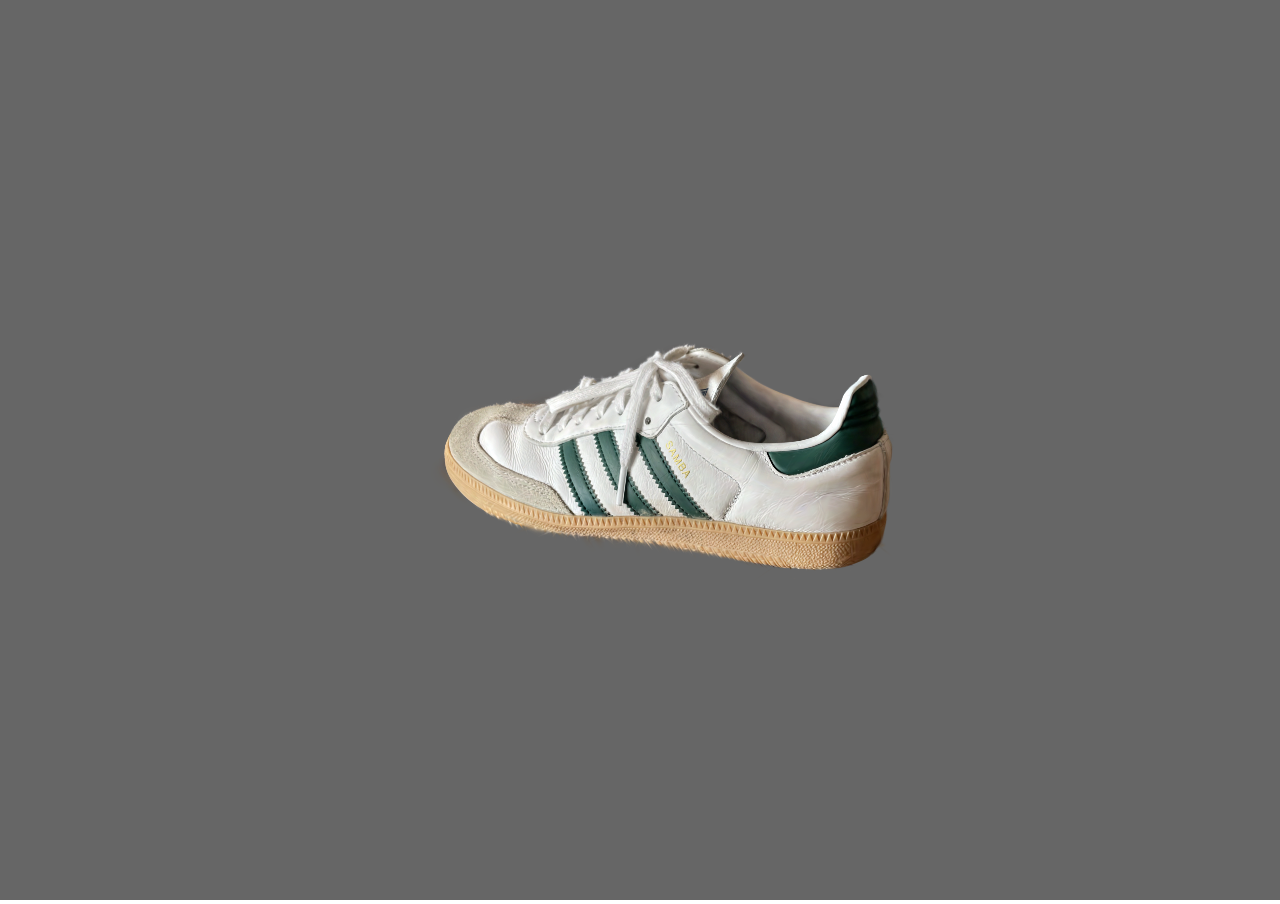
==== acier_inoxydable/index.html @ 03d0d955 "Add files via upload" ====
<!DOCTYPE html>
<html lang="en">
    <head>
        <title>SuperSplat Viewer</title>
        <meta charset="UTF-8">
        <meta name="viewport" content="width=device-width, initial-scale=1.0, maximum-scale=1.0, user-scalable=no, viewport-fit=cover">
        <base href="/">
        <style>
            * {
                margin: 0;
                padding: 0;
                touch-action: none;
            }
            body {
                overflow: hidden;
                font-family: 'Arial', sans-serif;
                user-select: none;
                -webkit-user-select: none;
                -webkit-touch-callout: none;
            }
            .hidden {
                display: none !important;
            }
            #ui {
                position: fixed;
                top: 0;
                left: 0;
                width: 100%;
                height: 100%;
                pointer-events: none;
            }
            #ui * {
                pointer-events: auto;
            }
            #infoPanel {
                position: fixed;
                top: 0;
                left: 0;
                width: 100%;
                height: 100%;
                background-color: rgba(0, 0, 0, 0.3);
            }
            #infoPanel > #infoPanelContent {
                position: absolute;
                top: 40px;
                left: 50%;
                transform: translate(-50%, 0);
                min-height: 280px;
                min-width: 320px;
                padding: 8px;
                border-radius: 24px;
                color: black;
                background-color: #eeed;
                display: flex;
                flex-direction: column;
            }
            #infoPanel > #infoPanelContent > #header {
                font-size: 24px;
                font-weight: bold;
                padding-bottom: 16px;
                color: #444;
                display: none;
            }
            #infoPanel > #infoPanelContent > #tabs {
                display: flex;
                gap: 16px;
                background-color: #666;
                padding: 8px;
                border-radius: 22px;
            }
            #infoPanel > #infoPanelContent > #tabs > .tab {
                padding: 8px;
                border-radius: 16px;
                cursor: pointer;
                flex-grow: 1;
                text-align: center;
                font-weight: bold;
                font-size: 14px;
                color: #222;
                transition: background-color 250ms ease;
            }
            #infoPanel > #infoPanelContent > #tabs > .tab:hover {
                background-color: #eee;
            }
            #infoPanel > #infoPanelContent > #tabs > .tab.active {
                background-color: #eee;
            }
            #infoPanel > #infoPanelContent > #infoPanels {
                padding: 16px;
            }
            #infoPanel > #infoPanelContent .control-item {
                display: flex;
                justify-content: space-between;
                gap: 32px;
                line-height: 1.5;
            }
            #infoPanel > #infoPanelContent > #infoPanels h1 {
                font-size: 14px;
                font-weight: bold;
                padding: 0 0 6px 0;
            }
            #infoPanel > #infoPanelContent .control-item > .control-action {
                text-align: left;
                color: #333;
            }
            #infoPanel > #infoPanelContent .control-item > .control-key {
                text-align: right;
                color: #666;
            }
            #infoPanel > #infoPanelContent .control-spacer {
                border-bottom: 1px dashed #666;
                margin: 10px 0;
            }
            
            /* loadingWrap */
            
            #loadingWrap {
                position: fixed;
                bottom: 120px;
                left: 50%;
                transform: translate(-50%, 0);
                width: 380px;
            
                display: flex;
                flex-direction: column;
            
                padding: 16px;
            }
            #loadingWrap > #loadingText {
                font-size: 18px;
                color: white;
                text-align: center;
                text-shadow: 0 0 4px rgba(0, 0, 0, 0.5);
            }
            #loadingWrap > #loadingBar {
                width: 100%;
                height: 10px;
                margin-top: 8px;
                border-radius: 4px;
                overflow: hidden;
            }
            
            /* controlsWrap */
            
            #controlsWrap {
                position: absolute;
                left: max(16px, env(safe-area-inset-left));
                right: max(16px, env(safe-area-inset-right));
                bottom: max(16px, env(safe-area-inset-bottom));
            
                display: flex;
                flex-direction: column;
            }
            
            #controlsWrap.faded-in {
                visibility: visible;
                opacity: 1;
                transition: opacity 0.5s ease-out;
            }
            #controlsWrap.faded-out {
                visibility: hidden;
                opacity: 0;
                transition: visibility 0s 0.5s, opacity 0.5s ease-out;
            }
            
            #controlsWrap > #timelineContainer {
                height: 30px;
                cursor: pointer;
            }
            #controlsWrap > #timelineContainer > #line {
                width: 100%;
                height: 50%;
                border-bottom: 1px solid #8888;
            }
            #controlsWrap > #timelineContainer > #handle {
                position: absolute;
                top: 15.5px;
                width: 10px;
                height: 10px;
                transform: translate(-50%, -50%);
                border: 1px solid black;
                border-radius: 50%;
                background-color: #fff8;
            }
            #controlsWrap > #timelineContainer > #time {
                position: absolute;
                top: 0;
                padding: 2px 4px;
                transform: translate(-50%, -100%);
                font-size: 12px;
                color: white;
                background-color: rgba(0, 0, 0, 0.5);
                border-radius: 4px;
            }
            #controlsWrap > #buttonContainer {
                display: flex;
                gap: 8px;
            }
            
            /* spacer */
            
            .spacer {
                flex-grow: 1;
            }
            
            /* settingsPanel */
            
            #settingsPanel {
                position: fixed;
                right: max(16px, env(safe-area-inset-right));
                bottom: calc(max(16px, env(safe-area-inset-bottom)) + 70px);
                padding: 10px;
                color: #eee;
                background-color: rgba(0, 0, 0, 0.3);
                border-radius: 8px;
            
                display: flex;
                flex-direction: column;
                align-items: flex-end;
                gap: 4px;
            
                font-size: 14px;
            }
            #settingsPanel > .settingsRow {
                display: flex;
                gap: 4px;
                width: 100%;
                
            }
            #settingsPanel > .settingsRow > .button {
                padding: 10px 0px;
                flex-grow: 1;
            }
            
            /* toggleWrap */
            
            .toggleWrap {
                position: relative;
                background-color: #dddd;
                border: 1px solid #888;
                border-radius: 8px;
                height: 40px;
                width: 120px;
            }
            .toggleWrap > .toggleHighlight {
                position: absolute;
                left: 0;
                width: 50%;
                height: 100%;
                background-color: #eee;
                border-radius: 8px;
                transition: left 0.1s ease-out;
            }
            .toggleWrap > .toggleHighlight.right {
                left: 60px;
            }
            .toggleWrap > button {
                position: absolute;
                width: 60px;
                height: 100%;
                border: 0;
                border-radius: 8px;
            
                cursor: pointer;
                font-size: 14px;
                letter-spacing: -0.25px;
            
                color: #222;
                background-color: transparent;
            
                appearance: none;
            }
            .toggleWrap > button:hover {
                color: black;
            }
            .toggleWrap > button.left {
                left: 0;
            }
            .toggleWrap > button.right {
                right: 0;
            }
            
            /* button */
            .button {
                width: 40px;
                height: 40px;
                padding: 0;
                margin: 0;
                color: #222;
                background-color: #dddd;
                border: 1px solid #888;
                border-radius: 8px;
                cursor: pointer;
            
                /* font-weight: bold; */
                font-size: 14px;
                letter-spacing: -0.25px;
            }
            .button:hover {
                background-color: #eee;
            }
            .button > svg {
                display: block;
                margin: auto;
            }
            #poster {
                display: none;
                position: absolute;
                top: 0;
                left: 0;
                width: 100%;
                height: 100%;
                background-size: cover;
                background-position: center;
                background-repeat: no-repeat;
            }
            button {
                color: #222;
            }
            button:active {
                outline: none;
            }
            #joystickBase {
                position: absolute;
                width: 96px;
                height: 96px;
                transform: translate(-50%, -50%);
                border-radius: 50%;
                touch-action: none;
            
                background: radial-gradient(circle at center, #0000 50%, #000f 100%);
                background-color: #0002;
            }
            
            #joystickBase > #joystick {
                position: absolute;
                width: 48px;
                height: 48px;
                transform: translate(-50%, -50%);
                border-radius: 50%;
                touch-action: none;
            
                background-color: #fff8;
            }
        </style>
        <script type="module">
            const url = new URL(location.href);
            const settingsUrl = url.searchParams.has('settings') ? url.searchParams.get('settings') : './settings.json';
            const contentUrl = url.searchParams.has('content') ? url.searchParams.get('content') : './scene.compressed.ply';
            window.sse = {
                settings: {"camera":{"fov":50,"position":[-3.870187282562256,2.574528932571411,4.344010829925537],"target":[-0.36503333836668267,0.1087944212229579,-0.03315432709430602],"startAnim":"none","animTrack":null},"background":{"color":[0.4,0.4,0.4]},"animTracks":[]},
                contentUrl: "[data-uri]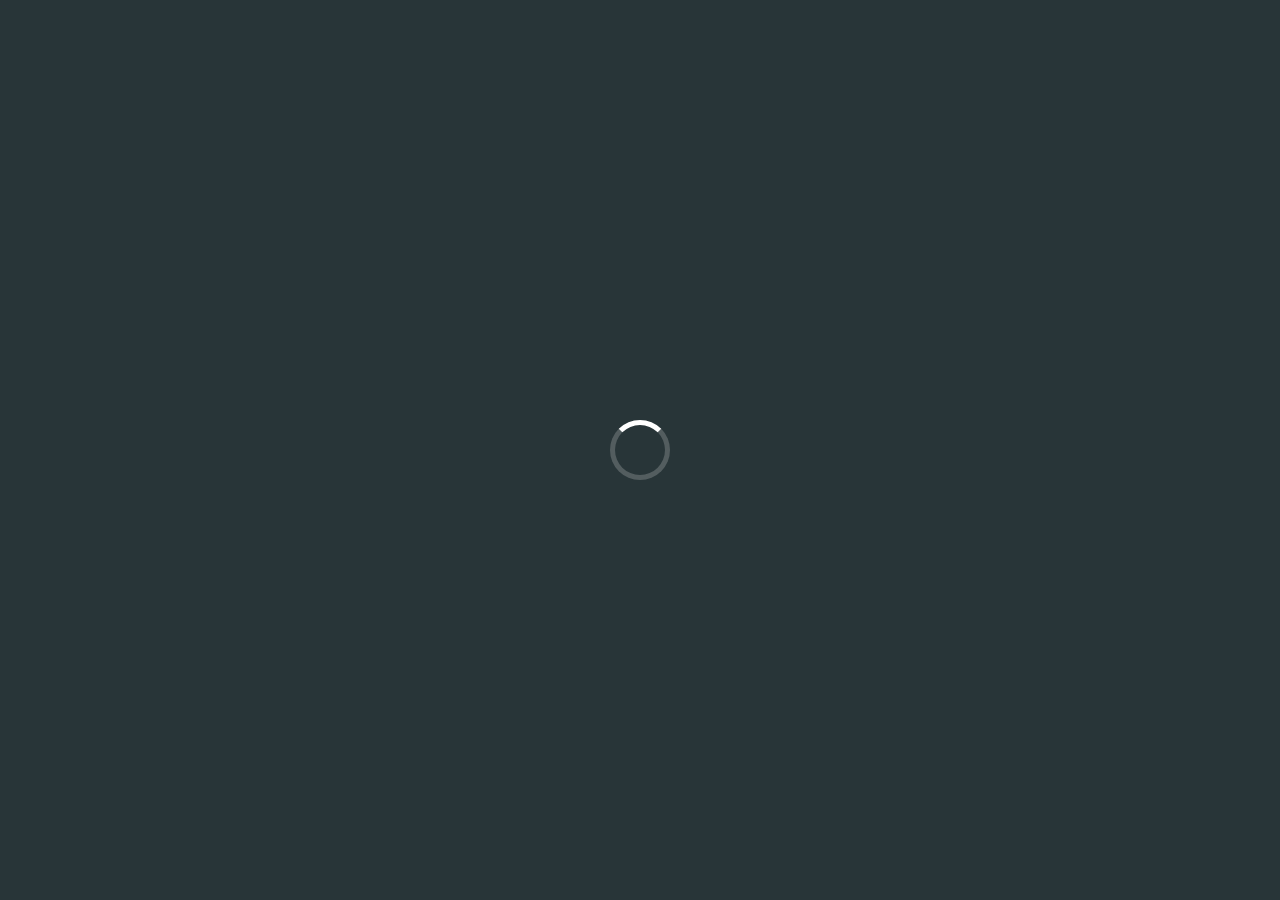
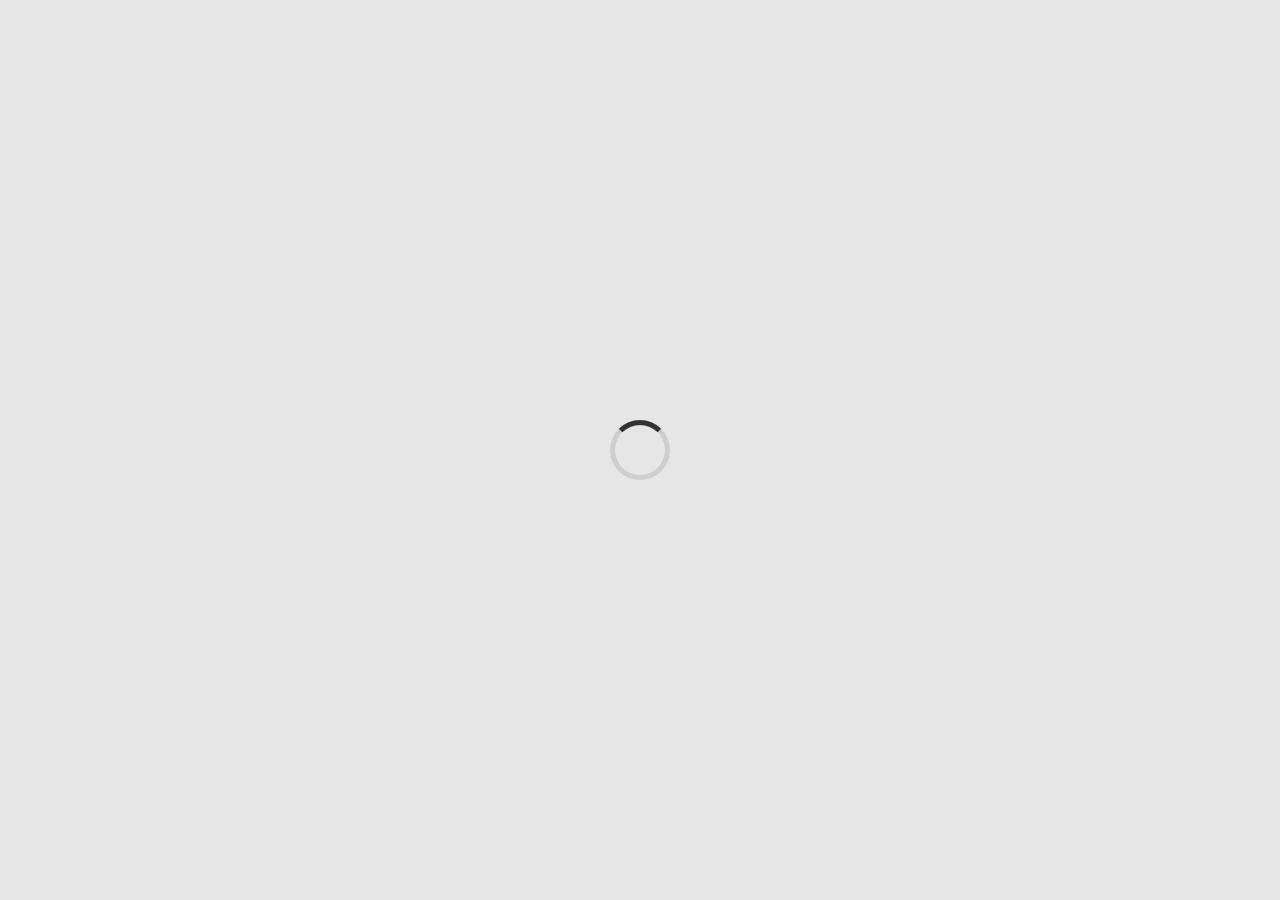
